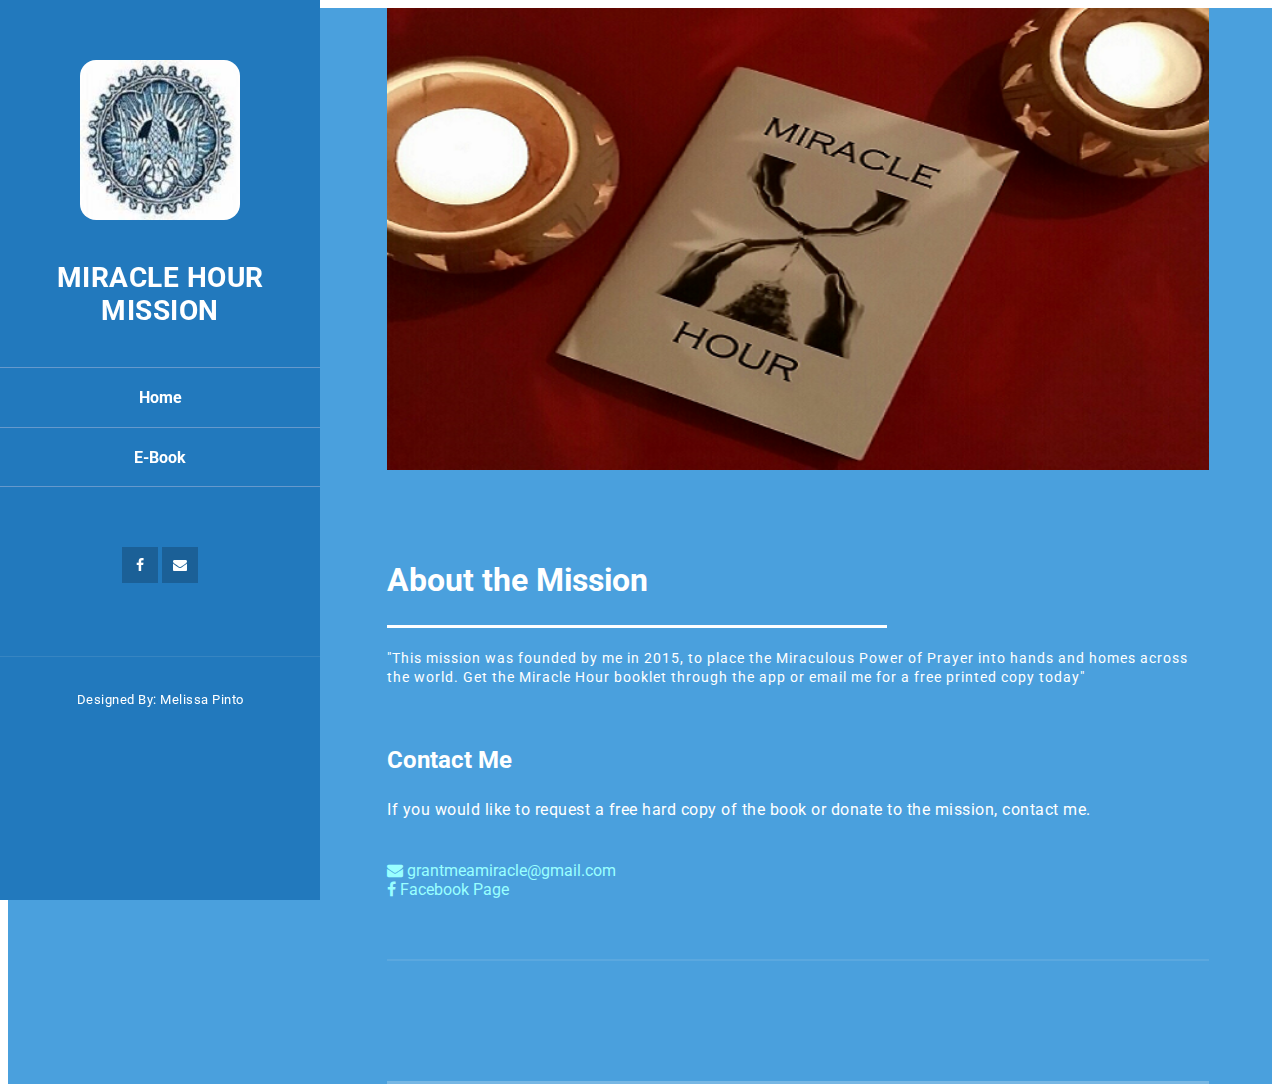
==== index.html @ 5d08517c "Add files via upload" ====
<!DOCTYPE html>
<html lang="en">
  <head>
    <meta charset="utf-8" />
    <meta name="viewport" content="width=device-width, initial-scale=1, shrink-to-fit=no" />
    <title >Miracle Hour Mission</title>
    <meta name="description" content="" />
    <meta name="author" content="Tooplate" />
    <link href="assets/images/favicon.jpg" rel="icon"> 
    <link rel="apple-touch-icon" sizes="180x180" href="assets/images/favicon.jpg">
    
    <!-- Additional CSS Files -->
    <link href="https://fonts.googleapis.com/css?family=Lato:100,300,400,700,900" rel="stylesheet" />
    <link rel="stylesheet" href="assets/css/fontawesome.css" />
    <link rel="stylesheet" href="assets/css/main.css" />

  </head>
<!--
Tooplate 2116 Blugoon
https://www.tooplate.com/view/2116-blugoon
-->
  <body>
    <div id="page-wraper">
      <!-- Sidebar Menu -->
      <div class="responsive-nav">
        <i class="fa fa-bars" id="menu-toggle"></i>
        <div id="menu" class="menu">
          <i class="fa fa-times" id="menu-close"></i>
          <div class="container">
            <div class="image">
              <a href="#"><img src="assets/images/favicon.jpg" alt="Blugoon by Tooplate" /></a>
            </div>
            <div class="author-content">
              <h4>Miracle Hour Mission</h4>
              
            </div>
            <nav class="main-nav" role="navigation">
              <ul class="main-menu">
                <li><a href="index.html">Home</a></li>
                <li><a href="book.html">E-Book</a></li>
              </ul>
            </nav>
            <div class="social-network">
              <ul class="soial-icons">
                <li>
                  <a href="mailto:grantmeamiracle@gmail.com"><i class="fa fa-facebook"></i></a>
                </li>
        
                <li>
                  <a href="https://www.facebook.com/grantMEaMIRACLE"><i class="fa fa-envelope"></i></a>
                </li>
              </ul>
            </div>
            <div class="copyright-text">
              <p>Designed By: Melissa Pinto</p>
            </div>
          </div>
        </div>
      </div>

      <section class="section about-me" data-section="section1">
        <div class="container">
        <div class="top-header">
        	<img src="assets/images/cover.png" alt="aerobic girls" />
        </div>
          <div class="section-heading">
          
            <h2>About the Mission</h2>
            <div class="line-dec"></div>
            <span>
              "This mission was founded by me in 2015, to place the Miraculous Power of Prayer into hands and homes across the world.
              Get the Miracle Hour booklet through the app or email me for a free printed copy today"
              </span>
          </div>
          <div class="right-image-post">
            <div class="row">
 
              <div class="col-md-8">
                <div class="left-text">
      
                    <h2 class="tm-section-title mb-4">Contact Me</h2>
                    <p class="tm-intro-text6 mb-5">
                      If you would like to request a free hard copy of the book or donate to the mission, contact me.
                    </p><br>
                </div>
      
              </div>
            </div>
                  
                  
      
                      
                      <div class="contact-item">
                        <a rel="nofollow" href="mailto:grantmeamiracle@gmail.com" class="item-link">
                          <i class="fa fa-envelope mr-4"></i>
                            <span class="mb-0">grantmeamiracle@gmail.com</span>
                        </a>              
                      </div>
                      
                      <div class="contact-item">
                        <a rel="nofollow" href="https://www.facebook.com/grantMEaMIRACLE" class="item-link">
                          <i class="fa fa-facebook mr-4"></i>
                            <span class="mb-0">Facebook Page</span>
                        </a>              
                      </div>
              
             
            
    
    <!-- Scripts -->
    


    <script src="assets/js/custom.js"></script>
    <script>
      //according to loftblog tut
      $(".main-menu li:first").addClass("active");

      var showSection = function showSection(section, isAnimate) {
        var direction = section.replace(/#/, ""),
          reqSection = $(".section").filter(
            '[data-section="' + direction + '"]'
          ),
          reqSectionPos = reqSection.offset().top - 0;

        if (isAnimate) {
          $("body, html").animate(
            {
              scrollTop: reqSectionPos
            },
            800
          );
        } else {
          $("body, html").scrollTop(reqSectionPos);
        }
      };

      

      
    </script>
  </body>
</html>
---- assets/css/main.css ----
/*

Tooplate 2116 Blugoon

https://www.tooplate.com/view/2116-blugoon

*/

@import url(fontawesome.css);
@import url("https://fonts.googleapis.com/css?family=Roboto:100,300,400,700,900");
body {
    font-family: 'Roboto', sans-serif;
	overflow-x: hidden;
}

#page-wraper {
    background: #4AA0DD no-repeat center center fixed;
    -webkit-background-size: cover;
    -moz-background-size: cover;
    -o-background-size: cover;
    background-size: cover;
    width: 100%;
}


/* Basic */


input,
select,
textarea {
    outline: none;
}

a {
	color: #9FF;
    text-decoration: none;
}

a:hover {
	color: #FF0;
	text-decoration: none;
}

p {
	letter-spacing: 0.5px;
    line-height: 2em;
    color: #fff;
}

h4 {
    font-size: 28px;
    font-weight: 700;
    color: #fff;
    letter-spacing: 0.5px;
}

img {
    width: 100%;
    overflow: hidden;
}

ul {
    padding: 0;
    margin: 0;
    list-style: none;
}

ul li {
    display: inline-block;
}

html {
    -webkit-box-sizing: border-box;
    -moz-box-sizing: border-box;
    box-sizing: border-box;
}

*,
*:before,
*:after {
    -webkit-box-sizing: inherit;
    -moz-box-sizing: inherit;
    box-sizing: inherit;
}

.clearfix {
    zoom: 1;
}

.clearfix:before,
.clearfix:after {
    content: "";
    display: table;
}

.clearfix:after {
    clear: both;
}

.container {
    margin: 0 auto;
}

.top-header {
	margin: 0;
	padding: 0;
}

.main-nav {
    text-align: center;
}

.main-nav li:last-child a {
    border-bottom: 1px solid #69C;
}

.main-nav li {
    display: block;
}

.main-nav li a {
    height: 60px;
    line-height: 60px;
    display: inline-block;
    font-size: 16px;
    font-weight: 700;
    color: #fff;
    width: 100%;
    transition: all 0.5s;
    border-top: 1px solid #69C;
}

.main-nav li:hover a,
.main-nav li.active a {
    background: #fff;
    color: #2279BD;
}

/* Sidebar Menu */

.menu .image {
    margin-top: 50px;
}

.menu .image img {
    width: 160px;
    height: 160px;
    border-radius: 10%;
    text-align: center;
}

.menu .author-content {
    margin: 20px 0px 40px 0px;
}

.menu .author-content h4 {
    margin-bottom: 0px;
	text-transform: uppercase;
}

.menu .author-content span {
    font-size: 12px;
    text-transform: uppercase;
    color: #fff;
}

.menu .social-network {
    margin-top: 60px;
}

.menu .social-network ul li {
    margin: 0 3px;
}

.menu .social-network ul li a {
    width: 40px;
    height: 40px;
    display: inline-block;
    text-align: center;
    line-height: 40px;
    background-color: rgba(0, 0, 0, 0.2);
    color: #fff;
    font-size: 14px;
    transition: all 0.5s;
}

.menu .social-network ul li a:hover {
    background-color: #fff;
    color: #2279BD;
}

.menu .copyright-text {
    position: relative;
    margin-top: 60px;
}

.menu .copyright-text p {
    border-top: 1px solid rgba(250, 250, 250, 0.1);
    display: inline-block;
    width: 100%;
    padding-left: 30px;
    padding-right: 30px;
    padding-top: 30px;
    font-size: 13px;
}

.menu:before,
.menu:after {
    content: "";
    display: table;
}

.menu:after {
    clear: both;
}

.menu a {
    text-decoration: none;
    color: inherit;
}

.menu {
    text-align: center;
}

.menu::-webkit-scrollbar {
    display: none;
}

.menu {
    left: 8%;

  -webkit-overflow-scrolling: touch;
  background-color: #2279BD;
  box-sizing: border-box;
  height: 100vh;  
  max-height: 100vh !important;
  max-width: 80vw !important;
  min-width: 45px !important;
  outline: none;
  overflow-x: hidden !important;
  overflow-y: auto !important;
  padding: 0;
  position: fixed !important;
  top: calc(0px);  
  width: 22%;
  will-change: transform;
  z-index: 9999 !important;
}

.menu-toggle {
  color: #fff;
  cursor: pointer;
  font-size: 25px;
  position: fixed;
  right: 25px;
  top: 25px;
}

#menu-toggle {
    z-index: 999;
    cursor: pointer;
    position: fixed;
    top: 0;
    left: 0;
    color: #2279BD;
    background-color: #fff;
    width: 66px;
    height: 66px;
	line-height: 66px;
    text-align: center;
    display: inline-block;
	font-size: 1.3em;
}

.menu-close {
  cursor: pointer;
}

#menu-close {
    cursor: pointer;
    text-align: right;
    color: #2279BD;
    background-color: #fff;
    width: 100%;
    height: 66px;
    text-align: center;
    display: inline-block;
    line-height: 66px;
	font-size: 1.3em;
}


/* Section */

.section {
    color: #fff;
    width: 55%;
    right: 10%;
    left: 35%;
    position: relative;
    min-height: 100vh;
    padding-bottom: 60px;
    border-bottom: 3px solid rgba(250, 250, 250, 0.25);
}

.section-heading {
    text-align: left;
    padding: 60px 0 40px 0;
}

.section-heading h2 {
    font-size: 32px;
    font-weight: 700;
    color: #fff;
}

.section-heading .line-dec {
    max-width: 500px;
    height: 3px;
    background-color: #fff;
    margin: 20px 0;
}

.section-heading span {
    margin-top: 5px;
    font-size: 14px;
    color: #fff;
    letter-spacing: 1px;
}

/* Buttons */


  .item-link {
    
    align-items: left;
  }

 

.white-button a {
    display: inline-block;
    padding: 12px 22px;
    background-color: #fff;
    color: #2279BD;
    font-size: 14px;
    font-weight: 800;
    letter-spacing: 0.5px;
    text-transform: uppercase;
    transition: all 0.5s;
}

.white-button a:hover {
    background-color: #2279BD;
    color: #fff;
}

button {
    display: inline-block;
    padding: 12px 22px;
    background-color: #fff;
    color: #2279BD;
    font-size: 14px;
    font-weight: 800;
    letter-spacing: 0.5px;
    text-transform: uppercase;
    transition: all 0.5s;
    border: none;
    outline: none;
    cursor: pointer;
}

button:hover {
    outline: none;
    background-color: #2279BD;
    color: #fff;
}


/* Left & Right Post */

.right-image-post {
    margin-bottom: 60px;
    padding-bottom: 60px;
    border-bottom: 2px solid rgba(250, 250, 250, 0.1);
}

.left-image img,
.right-image img {
    border-radius: 5px;
}

.right-image-post h4,
.left-image-post h4 {
    margin-top: 0px;
}

.right-image-post p,
.left-image-post p {
    margin-top: 20px;
}

.right-image-post .white-button,
.left-image-post .white-button {
    margin-top: 30px;
}


/* Services */

.my-services .col-md-6 {
    padding-left: 5px;
    padding-right: 5px;
}

.service-item {
    margin-bottom: 10px;
    padding: 50px;
    background-color: rgba(250, 250, 250, 0.1);
    transition: all 0.5s;
}

.service-item h4 {
    transition: all 0.5s;
}

.service-item p {
    transition: all 0.5s;
}

.service-item:hover {
    background-color: rgba(250, 250, 250, 1);
}

.service-item:hover h4 {
    color: #1e1e1e;
}

.service-item:hover p {
    color: #4a4a4a;
}

.service-item .service-icon {
    width: 70px;
    height: 70px;
    display: inline-block;
    margin-bottom: 30px;
    background-size: cover;
    background-repeat: no-repeat;
    transition: all 0.5s;
}

.service-item .fa {
	font-size: 72px;
	padding: 20px 0;
	transition: all 0.5s;
}
.service-item:hover .fa {
	color: #000;
}


/* My Work */


.isotope-wrapper {
    position: relative;
    width: 100%;
    margin: auto;
}

.isotope-toolbar input[type="radio"] {
    display: none;
}

.isotope-toolbar span {
    text-transform: capitalize;
    display: inline-block;
    margin-right: 25px;
    padding-bottom: 3px;
    font-size: 18px;
    font-weight: 700;
    border-bottom: 2px solid transparent;
    transform: ease-in-out 0.5s;
    cursor: pointer;
}

.isotope-toolbar input[type="radio"]:checked + span {
    color: #2279BD;
    border-bottom: 2px solid #2279BD;
}

.isotope-box {
    position: relative;
    width: 100%;
}

.isotope-toolbar {
    text-align: center;
    margin: 10px;
}

.isotope-toolbar p {
    border-top: 1px solid #fff;
    padding-top: 15px;
}

.isotope-toolbar a {
    color: #fff;
}

.isotope-item {
    position: relative;
    width: 31%;
    margin: 1%;
}

.isotope-item img {
    top: 0;
    left: 0;
    width: 100%;
    height: 100%;
    border-radius: 5px;
}

.lazyload {
    background: #f7f7f7;
}

.lazyloading {
    background: #f7f7f7 url(//afarkas.github.io/lazysizes/assets/imgs/loader.gif) no-repeat center;
    min-height: 60px;
}

figure.snip1321 {
  overflow: hidden;
  text-align: center;
  -webkit-perspective: 50em;
  perspective: 50em;
}
figure.snip1321 * {
  -webkit-box-sizing: padding-box;
  box-sizing: padding-box;
  -webkit-transition: all 0.2s ease-out;
  transition: all 0.2s ease-out;
}
figure.snip1321 figcaption {
  top: 50%;
  left: 20px;
  right: 20px;
  position: absolute;
  opacity: 0;
  z-index: 1;
}
figure.snip1321 h4 {
    margin-top: 15px;
  margin-bottom: 5px;
  color: #232323;
}
figure.snip1321 span {
    font-size: 14px;
    font-style: italic;
    display: block;
    color: #7a7a7a;
}
figure.snip1321 i {
  position: relative!important;
  font-size: 18px;
  background-color: #2279BD;
  width: 40px;
  height: 40px;
  display: inline-block;
  text-align: center;
  line-height: 40px;
  border-radius: 5px;
  color: #fff;
}
figure.snip1321:after {
  background-color: #ffffff;
  position: absolute;
  content: "";
  display: block;
  top: 20px;
  left: 20px;
  right: 20px;
  bottom: 20px;
  -webkit-transition: all 0.4s ease-in-out;
  transition: all 0.4s ease-in-out;
  -webkit-transform: rotateX(-90deg);
  transform: rotateX(-90deg);
  -webkit-transform-origin: 50% 50%;
  -ms-transform-origin: 50% 50%;
  transform-origin: 50% 50%;
  opacity: 0;
}
figure.snip1321 a {
  left: 0;
  right: 0;
  top: 0;
  bottom: 0;
  z-index: 1;
}
figure.snip1321:hover figcaption,
figure.snip1321.hover figcaption {
  -webkit-transform: translateY(-50%);
  transform: translateY(-50%);
  opacity: 1;
  -webkit-transition-delay: 0.2s;
  transition-delay: 0.2s;
}
figure.snip1321:hover:after,
figure.snip1321.hover:after {
  -webkit-transform: rotateX(0);
  transform: rotateX(0);
  opacity: 0.9;
}


/* Contact */

section.contact-me {
    border-bottom: none;
}

#contact input {
    background-color: rgba(250,250,250,0.1);
    border: 1px solid rgba(250,250,250,1);
    border-radius: 0px;
    margin-bottom: 30px;
    color: #fff;
    font-size: 14px;
    height: 50px;
    width: 100%;
    padding-left: 15px;
}

#contact input:focus {
    outline: none;
    box-shadow: none;
	color: #fff;
}

#contact textarea {
    background-color: rgba(250,250,250,0.1);
    border: 1px solid rgba(250,250,250,1);
    border-radius: 0px;
    margin-bottom: 30px;
    color: #fff;
    font-size: 14px;
    height: 180px;
    max-height: 220px;
    line-height: 40px;
    width: 100%;
    padding-left: 15px;
}

#contact textarea:focus {
    outline: none;
    box-shadow: none;
}

#contact {
    text-align: center;
}

.form-control::placeholder { /* Chrome, Firefox, Opera, Safari 10.1+ */
  color: #FFF;
  opacity: 0.6; /* Firefox */
}

.form-control:-ms-input-placeholder { /* Internet Explorer 10-11 */
  color: #FFF;
}

.form-control::-ms-input-placeholder { /* Microsoft Edge */
  color: #FFF;
}

@media screen and (max-width: 1680px) {
    .menu {
        left: 4%;
    }

    .section {
        color: #fff;
        width: 65%;
        right: 5%;
        left: 30%;
    }
}

@media screen and (max-width: 1680px) and (min-width: 846px) { 
    .menu .social-network ul li a {
        width: 36px;
        height: 36px;
        line-height: 36px;
    }

    .menu .social-network ul li {
        margin: 0;
    }

    .menu .image {
        margin-top: 60px;
    }
}

@media screen and (max-width: 1280px) {
    .menu {
        left: 0%;
    }

    .right-image-post h4,
    .left-image-post h4 {
        margin-top: 0px;
    }

    .right-image-post p,
    .left-image-post p {
        margin-top: 15px;
    }

    .right-image-post .white-button,
    .left-image-post .white-button {
        margin-top: 25px;
    }

}

.menu .container {
    padding-left: 0;
    padding-right: 0;
}

@media screen and (max-width: 1280px) and (min-width: 846px) {
    .menu {
        width: 25%;
    }
}

#menu-toggle,
#menu-close {
    display: none;
}  

@media screen and (max-width: 845px) {        
    #menu-toggle,
    #menu-close {
        display: inline-block;
    }    

    .menu {        
        width: 320px;
        -webkit-transform: translateX(-100%) !important;
        transform: translateX(-100%) !important;
        transition: -webkit-transform 233ms cubic-bezier(0, 0, 0.21, 1);
        transition: transform 233ms cubic-bezier(0, 0, 0.21, 1);
        transition: transform 233ms cubic-bezier(0, 0, 0.21, 1), -webkit-transform 233ms cubic-bezier(0, 0, 0.21, 1);
    }

    .menu .image {
        margin-top: 40px;        
    }

    .menu .image img {
        width: 120px;
        height: 120px;
    }

    .menu .author-content {
        margin: 20px 0px 40px 0px;
    }

    .menu .container {
        padding-left: 15px;
        padding-right: 15px;
    }

    .menu.open {
        display: inline-block;
        -webkit-transform: translateX(0) !important;
                transform: translateX(0) !important;
    }

    .responsive-nav {
        display: inline-block;
    }
    .section {
        width: 94%;
        right: 3%;
        left: 3%;
    }
    .isotope-item {
        width: 94%;
        margin: 3%;
    }
    .left-image-post img {
        margin-bottom: 30px;
    }
    .right-image-post img {
        margin-top: 30px;
    }
    .isotope-item {
        border-bottom: none;
        text-align: center;
    }
    .isotope-toolbar {
        margin-bottom: 20px;
    }
}
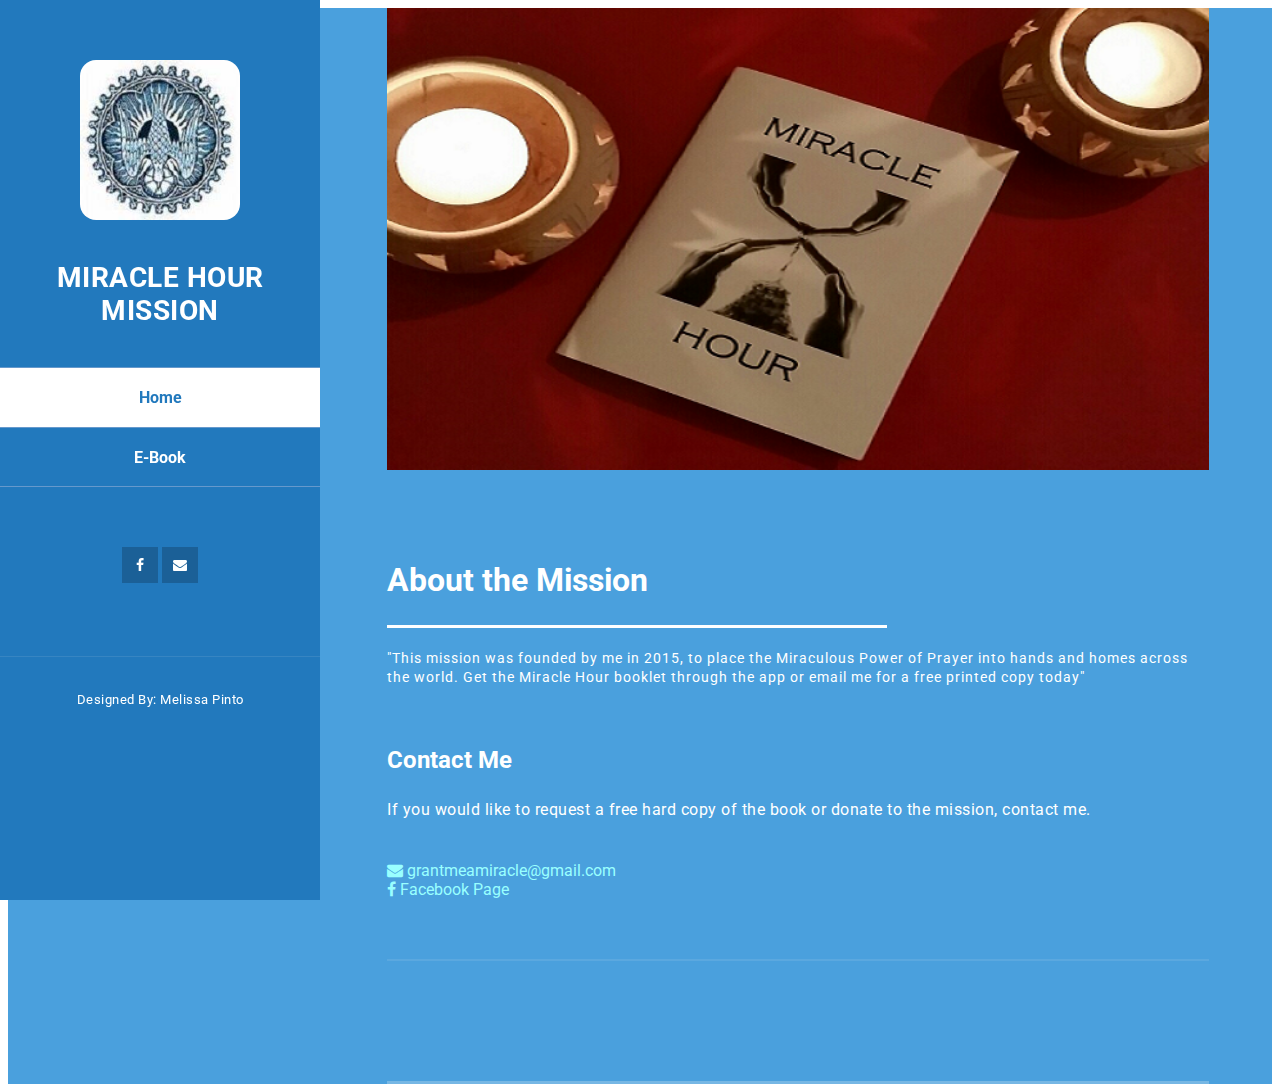
==== commit f9b0eaa2: "Update index.html" ====
--- a/index.html
+++ b/index.html
@@ -110,7 +110,7 @@
     <!-- Scripts -->
     
 
-
+<script src="assets/js/jquery.min.js"></script>
     <script src="assets/js/custom.js"></script>
     <script>
       //according to loftblog tut
@@ -140,4 +140,4 @@
       
     </script>
   </body>
-</html>+</html>
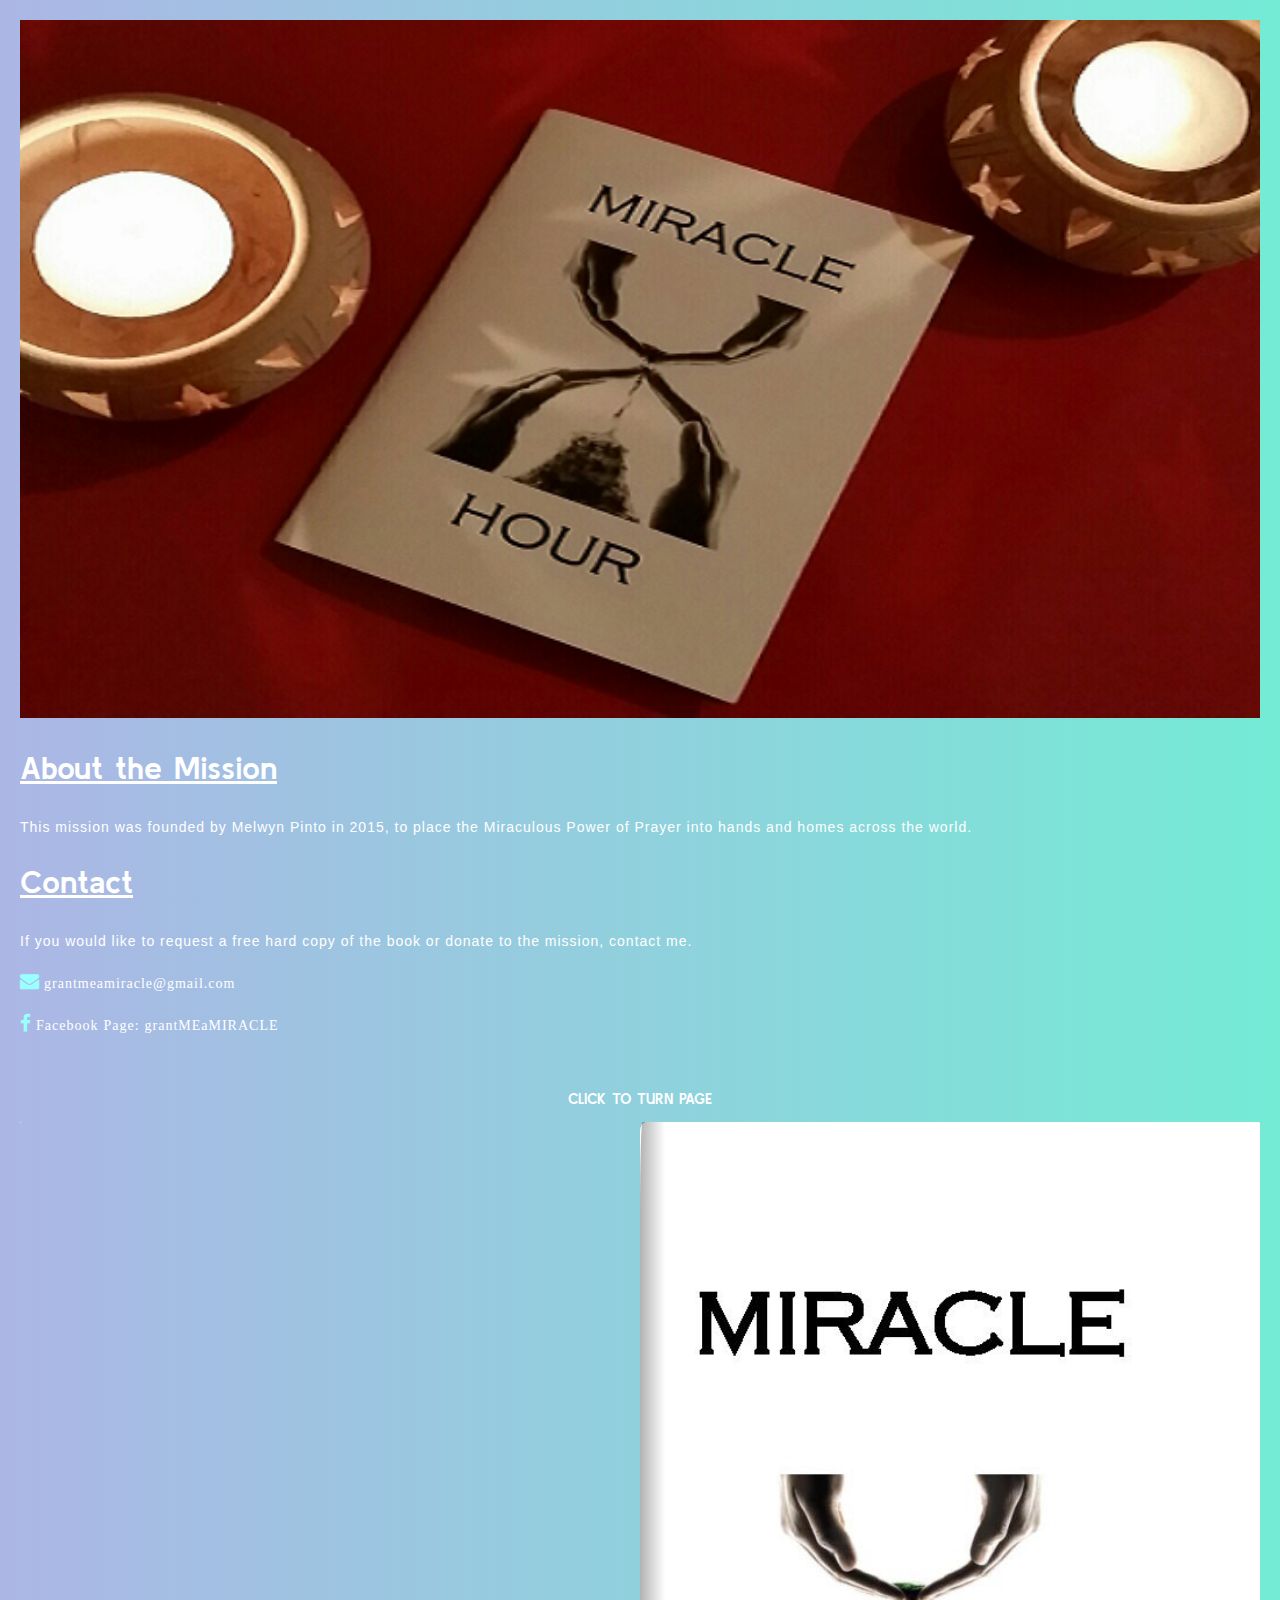
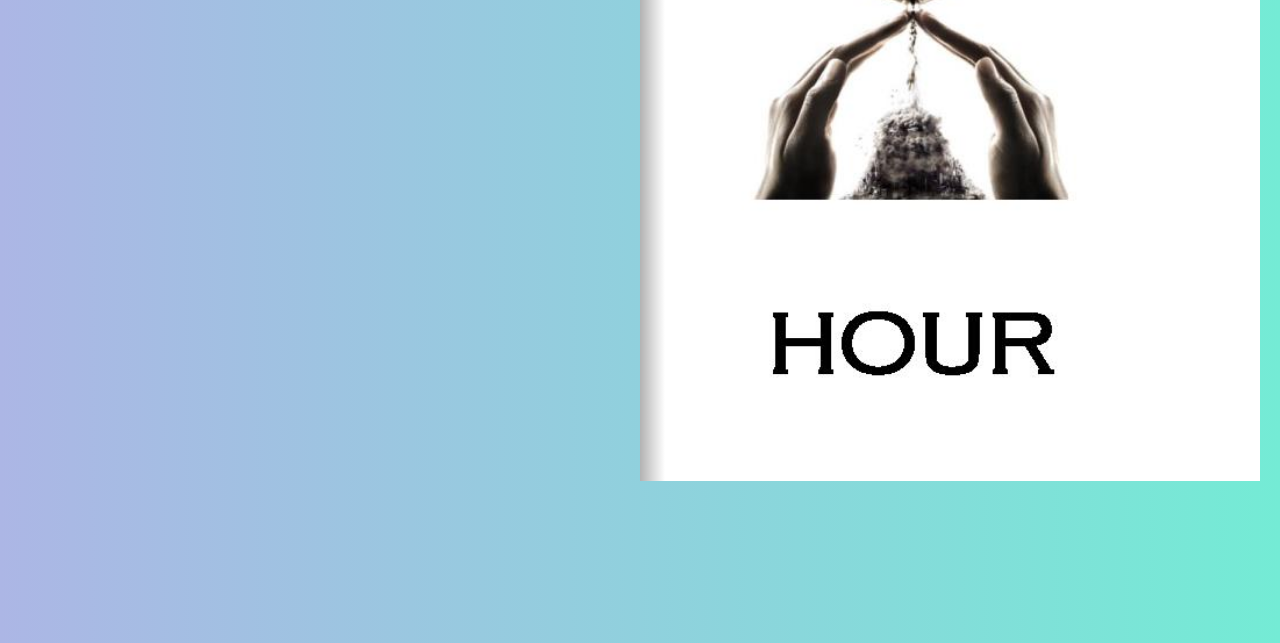
==== commit 329567ed: "Rename book.html to index.html" ====
--- a/index.html
+++ b/index.html
@@ -1,116 +1,164 @@
 <!DOCTYPE html>
 <html lang="en">
   <head>
-    <meta charset="utf-8" />
-    <meta name="viewport" content="width=device-width, initial-scale=1, shrink-to-fit=no" />
-    <title >Miracle Hour Mission</title>
-    <meta name="description" content="" />
-    <meta name="author" content="Tooplate" />
+    <meta charset="UTF-8" />
+    <meta name="viewport" content="width=device-width, initial-scale=1.0" />
+    <meta http-equiv="X-UA-Compatible" content="ie=edge" />
+    <title>Miracle Hour Mission</title>
+    <link rel="stylesheet" href="assets/css/book.css" />
     <link href="assets/images/favicon.jpg" rel="icon"> 
     <link rel="apple-touch-icon" sizes="180x180" href="assets/images/favicon.jpg">
-    
+    <!-- Bootstrap core CSS -->
+    <link href="vendor/bootstrap/css/bootstrap.min.css" rel="stylesheet" />
     <!-- Additional CSS Files -->
     <link href="https://fonts.googleapis.com/css?family=Lato:100,300,400,700,900" rel="stylesheet" />
     <link rel="stylesheet" href="assets/css/fontawesome.css" />
-    <link rel="stylesheet" href="assets/css/main.css" />
 
+
+    <style>
+      html, body {
+        width: 100%;
+        height: 100%;
+        scroll-behavior: smooth;
+      }
+
+     
+
+
+      #container2 {
+        position: absolute;
+        top: 10%;
+        left: 30%;
+        width: 50%;
+        bottom: 10%;
+        text-align: center;
+        
+      }
+
+      #container {
+        padding-top: 20px;
+        position: absolute;
+        top: 20%;
+        left: 30%;
+        bottom: 20%;
+        width: 100%;
+        height: 100%;
+        padding-right: 150px;
+      
+      }
+
+      #magazine{
+        padding-left: 20px;
+        padding-right: 20px;
+      }
+
+    </style>
   </head>
-<!--
-Tooplate 2116 Blugoon
-https://www.tooplate.com/view/2116-blugoon
--->
-  <body>
-    <div id="page-wraper">
-      <!-- Sidebar Menu -->
-      <div class="responsive-nav">
-        <i class="fa fa-bars" id="menu-toggle"></i>
-        <div id="menu" class="menu">
-          <i class="fa fa-times" id="menu-close"></i>
-          <div class="container">
-            <div class="image">
-              <a href="#"><img src="assets/images/favicon.jpg" alt="Blugoon by Tooplate" /></a>
-            </div>
-            <div class="author-content">
-              <h4>Miracle Hour Mission</h4>
+  <body>    
+    <!-- Hero section -->
+    <section id="Book" class="text-white tm-font-big tm-parallax">
+
+      <div class="row top-header">
+        <img class = "header-image" src="assets/images/cover.png" alt="MHM" />
+      
+        <div class="section-heading">
+        
+          <u><h2>About the Mission</h2></u>
+          <span>
+            This mission was founded by Melwyn Pinto in 2015, to place the Miraculous Power of Prayer into hands and homes across the world.
+            </span>
+        
+    
+          <div class="row">
+
+              <div class="left-text">
+    
+                  <u><h2>Contact</h2></u>
+                  <span class="tm-intro-text6 mb-5">
+                    If you would like to request a free hard copy of the book or donate to the mission, contact me.
+                  </span>
+
+              </div>
+
+             
+
+                <div class="row">
+
+                  <div class="contact-item">
+                    <a class="fa fa-envelope" rel="nofollow" href="mailto:grantmeamiracle@gmail.com" class="item-link">
+                        <span class="mb-0">grantmeamiracle@gmail.com</span>
+                    </a>              
+                  </div>
+                  
+                  <div class="contact-item">
+                    <a class="fa fa-facebook" rel="nofollow" href="https://www.facebook.com/grantMEaMIRACLE" class="item-link">
+                        <span class="mb-0">Facebook Page: grantMEaMIRACLE</span>
+                    </a>              
+                  </div>
               
-            </div>
-            <nav class="main-nav" role="navigation">
-              <ul class="main-menu">
-                <li><a href="index.html">Home</a></li>
-                <li><a href="book.html">E-Book</a></li>
-              </ul>
-            </nav>
-            <div class="social-network">
-              <ul class="soial-icons">
-                <li>
-                  <a href="mailto:grantmeamiracle@gmail.com"><i class="fa fa-facebook"></i></a>
-                </li>
-        
-                <li>
-                  <a href="https://www.facebook.com/grantMEaMIRACLE"><i class="fa fa-envelope"></i></a>
-                </li>
-              </ul>
-            </div>
-            <div class="copyright-text">
-              <p>Designed By: Melissa Pinto</p>
+              </div>
             </div>
           </div>
+      </div>
+      <div id="row container2"> 
+        <h3 class="tm-text-primary">Click to turn page</h3>
         </div>
+  
+      <div id="row container">
+        <div id="magazine">
+        </div>
+        
+
       </div>
+  
+    <script src="assets/js/page-flip.js"></script>
 
-      <section class="section about-me" data-section="section1">
-        <div class="container">
-        <div class="top-header">
-        	<img src="assets/images/cover.png" alt="aerobic girls" />
-        </div>
-          <div class="section-heading">
-          
-            <h2>About the Mission</h2>
-            <div class="line-dec"></div>
-            <span>
-              "This mission was founded by me in 2015, to place the Miraculous Power of Prayer into hands and homes across the world.
-              Get the Miracle Hour booklet through the app or email me for a free printed copy today"
-              </span>
-          </div>
-          <div class="right-image-post">
-            <div class="row">
+    <div class="container"> 
+    <script>
+      new Pageflip('#magazine', [
+        'assets/pages/Miracle Hour BOOKLET SMALL - Copy-page-001.jpg',
+        'assets/pages/Miracle Hour BOOKLET SMALL - Copy-page-002.jpg',
+        'assets/pages/Miracle Hour BOOKLET SMALL - Copy-page-003.jpg',
+        'assets/pages/Miracle Hour BOOKLET SMALL - Copy-page-004.jpg',
+        'assets/pages/Miracle Hour BOOKLET SMALL - Copy-page-005.jpg',
+        'assets/pages/Miracle Hour BOOKLET SMALL - Copy-page-006.jpg',
+        'assets/pages/Miracle Hour BOOKLET SMALL - Copy-page-007.jpg',
+        'assets/pages/Miracle Hour BOOKLET SMALL - Copy-page-008.jpg',
+        'assets/pages/Miracle Hour BOOKLET SMALL - Copy-page-009.jpg',
+        'assets/pages/Miracle Hour BOOKLET SMALL - Copy-page-010.jpg',
+        'assets/pages/Miracle Hour BOOKLET SMALL - Copy-page-011.jpg',
+        'assets/pages/Miracle Hour BOOKLET SMALL - Copy-page-012.jpg',
+        'assets/pages/Miracle Hour BOOKLET SMALL - Copy-page-013.jpg',
+        'assets/pages/Miracle Hour BOOKLET SMALL - Copy-page-014.jpg',
+        'assets/pages/Miracle Hour BOOKLET SMALL - Copy-page-015.jpg',
+        'assets/pages/Miracle Hour BOOKLET SMALL - Copy-page-016.jpg',
+        'assets/pages/Miracle Hour BOOKLET SMALL - Copy-page-017.jpg',
+        'assets/pages/Miracle Hour BOOKLET SMALL - Copy-page-018.jpg',
+        'assets/pages/Miracle Hour BOOKLET SMALL - Copy-page-019.jpg',
+        'assets/pages/Miracle Hour BOOKLET SMALL - Copy-page-020.jpg',
+        'assets/pages/Miracle Hour BOOKLET SMALL - Copy-page-021.jpg',
+        'assets/pages/Miracle Hour BOOKLET SMALL - Copy-page-022.jpg',
+        'assets/pages/Miracle Hour BOOKLET SMALL - Copy-page-023.jpg',
+        'assets/pages/Miracle Hour BOOKLET SMALL - Copy-page-024.jpg',
+        'assets/pages/Miracle Hour BOOKLET SMALL - Copy-page-025.jpg',
+        'assets/pages/Miracle Hour BOOKLET SMALL - Copy-page-026.jpg',
+        'assets/pages/Miracle Hour BOOKLET SMALL - Copy-page-027.jpg',
+        'assets/pages/Miracle Hour BOOKLET SMALL - Copy-page-028.jpg',
+        'assets/pages/Miracle Hour BOOKLET SMALL - Copy-page-029.jpg',
+        'assets/pages/Miracle Hour BOOKLET SMALL - Copy-page-030.jpg',
+        'assets/pages/Miracle Hour BOOKLET SMALL - Copy-page-031.jpg',
+        'assets/pages/Miracle Hour BOOKLET SMALL - Copy-page-032.jpg'
+
+
+
+      
+      ]);
+    </script>
+    </div>
+ </section>
+ <script src="assets/js/jquery.min.js"></script>
  
-              <div class="col-md-8">
-                <div class="left-text">
-      
-                    <h2 class="tm-section-title mb-4">Contact Me</h2>
-                    <p class="tm-intro-text6 mb-5">
-                      If you would like to request a free hard copy of the book or donate to the mission, contact me.
-                    </p><br>
-                </div>
-      
-              </div>
-            </div>
-                  
-                  
-      
-                      
-                      <div class="contact-item">
-                        <a rel="nofollow" href="mailto:grantmeamiracle@gmail.com" class="item-link">
-                          <i class="fa fa-envelope mr-4"></i>
-                            <span class="mb-0">grantmeamiracle@gmail.com</span>
-                        </a>              
-                      </div>
-                      
-                      <div class="contact-item">
-                        <a rel="nofollow" href="https://www.facebook.com/grantMEaMIRACLE" class="item-link">
-                          <i class="fa fa-facebook mr-4"></i>
-                            <span class="mb-0">Facebook Page</span>
-                        </a>              
-                      </div>
-              
-             
-            
-    
-    <!-- Scripts -->
-    
 
-<script src="assets/js/jquery.min.js"></script>
     <script src="assets/js/custom.js"></script>
     <script>
       //according to loftblog tut
@@ -135,9 +183,7 @@
         }
       };
 
-      
-
-      
+    
     </script>
   </body>
 </html>
--- a/assets/css/book.css
+++ b/assets/css/book.css
@@ -0,0 +1,466 @@
+@import url("https://fonts.googleapis.com/css?family=Marck Script:100,300,400,500,700,900");
+@import url("https://fonts.googleapis.com/css?family=Kulim Park:100,300,400,500,700,900");
+@import url("https://fonts.googleapis.com/css?family=Alfa Slab One:100,300,400,500,700,900");
+
+
+body {
+	font-family: "Railway", sans-serif;
+	font-size: 1.2em;
+  color: #707070;
+  margin: 0;
+  padding: 0;
+  overflow-x: hidden;
+  background: #74ebd5;  /* fallback for old browsers */
+        background: -webkit-linear-gradient(to right, #ACB6E5, #74ebd5);  /* Chrome 10-25, Safari 5.1-6 */
+        background: linear-gradient(to right, #ACB6E5, #74ebd5); /* W3C, IE 10+/ Edge, Firefox 16+, Chrome 26+, Opera 12+, Safari 7+ */
+}
+
+a {
+	color: #9FF;
+  text-decoration: none;
+  
+}
+
+u{
+  color: white;
+  font-style: bold;
+  font-size: 20px;
+  font-family: "Kulim Park";
+}
+
+
+.tm-text-primary{
+  padding-top: 40px;
+  text-align: center;
+  color: white;
+  text-transform: uppercase;
+  font-size: 15px;
+  font-family: "Kulim Park";
+    
+}
+
+@media (min-width: 200px) {
+  .tm-intro-text-container {
+    padding-top: 40px;
+    padding-bottom: 40px;
+    margin-left: 100px;
+    margin-right: 100px;
+    text-align: center;
+    color: black;
+    
+    
+    /*background-image: url(../img/newsplash.gif);
+    border: 10px solid #ff0054;*/
+    
+   
+  }
+
+  .tm-content-box2 {  
+    padding-top: 100px;
+    padding-bottom: 60px;
+    
+   
+  }
+
+  .tm-content-box3 {  
+    
+    position: center;
+    padding-bottom: 60px;
+    margin-left: 200px;
+    margin-right: 200px;
+  }
+
+  * {
+    box-sizing: border-box;
+  }
+
+  
+/* Section */
+.top-header {
+  padding-top: 20px;
+	padding-left: 20px;
+  padding-right: 20px;
+}
+.header-image{
+  width:100%;
+}
+.contact-item{
+  padding-top: 20px;
+}
+.contact-list{
+  float: left;
+}
+.facebook-page{
+  padding-top: 20px;
+  float: right;
+}
+.col-xs-6{
+  width: 50%;
+}
+@media (min-width: 1200px) {
+  .contact-container {
+    margin-left: auto;
+    margin-right: auto;
+    padding-bottom: 40px;
+  
+  }
+  }
+.section {
+  color: #fff;
+  width: 55%;
+  right: 10%;
+  left: 35%;
+  position: relative;
+  min-height: 100vh;
+  padding-bottom: 60px;
+  border-bottom: 3px solid rgba(250, 250, 250, 0.25);
+}
+
+.section-heading {
+  text-align: left;
+}
+
+.section-heading h2 {
+  font-size: 32px;
+  font-weight: 700;
+  color: #fff;
+}
+
+.section-heading .line-dec {
+  max-width: 500px;
+  height: 3px;
+  background-color: #fff;
+  margin: 20px 0;
+}
+
+.section-heading span {
+  margin-top: 5px;
+  font-size: 14px;
+  color: #fff;
+  letter-spacing: 1px;
+}
+
+
+/* Hero */
+
+#Home {
+	
+  min-height: 50px;
+  max-height: 50px;
+  position: relative;
+  min-height: 375px;
+  width: 100%;
+  
+}
+
+
+@media (min-height: 1920px) and (min-width: 1920px) {
+  #Home {
+    background-size: cover;
+  
+  }
+}
+
+
+
+
+
+
+@media (min-width: 200px) {
+  
+  .navbar-expand-md .navbar-nav .nav-link {
+    padding-right: 30px;
+    padding-left: 30px;
+  }
+}
+
+@media (min-width: 1200px) {
+  .container {
+    max-width: 1275px;
+    
+   
+    
+  }
+
+  
+}
+
+
+#page-flip {
+  width: 100%;
+  display: inline-block;
+  position: relative;
+}
+
+#page-flip:after {
+  padding-top: 90%;
+  display: block;
+  content: '';
+}
+
+.pages-container {
+  position: absolute;
+  width: 100%;
+  height: 100%;
+  
+ 
+  
+}
+
+.page-left, .page-right {
+  position: absolute;
+  width: 50%;
+  height: 86%;
+  background-color: transparent;
+  background-repeat: no-repeat;
+  background-size: cover;
+}
+
+.page-left {
+  background-position: left center;
+  border-top-right-radius: 1%;
+  left: 0%;
+}
+
+.page-right {
+  background-position: right center;
+  border-top-left-radius: 1%;
+  right: 0%;
+}
+
+.page-left .page-middle, .page-right .page-middle {
+  width: 4%;
+  height: 100%;
+}
+
+.page-left .page-middle {
+  float: right;
+  background: linear-gradient(to left,  rgba(0,0,0,0.2) 0%,rgba(0,0,0,0) 100%);
+  border-top-right-radius: 10%;
+}
+
+.page-right .page-middle {
+  float: left;
+  background: linear-gradient(to right,  rgba(0,0,0,0.3) 0%,rgba(0,0,0,0) 100%);
+  border-top-left-radius: 10%;
+}
+
+.page-left .page-grabber, .page-right .page-grabber {
+  width: 95%;
+  height: 100%;
+  cursor: pointer;
+}
+
+.page-left .page-grabber {
+  float: left;
+}
+
+.page-right .page-grabber {
+  float: right;
+}
+
+.page-left .page-grabber .page-fold, .page-right .page-grabber .page-fold {
+  position: absolute;
+  width: 0%;
+  height: 0%;
+  transition: width 0.5s, height 0.5s;
+  border-bottom-width: 1px;
+  border-bottom-color: #dddddd;
+  border-bottom-style: solid;
+}
+
+.disable-click {
+  position: absolute;
+  width: 50%;
+  height: 86%;
+  background-color: transparent;
+  background-repeat: no-repeat;
+  background-size: cover;
+}
+
+.disable-click .page-middle {
+  display: none;
+}
+
+.disable-click .page-grabber {
+  cursor: default;
+}
+
+.disable-click .page-fold {
+  width: 0% !important;
+  height: 0% !important;
+}
+
+.reduce-to-left, .reduce-to-right {
+  z-index: 0;
+  width: 0%;
+}
+
+.reduce-to-left {
+  left: 50%;
+  background-position: right center !important;
+  transition: width 0.5s linear, left 0.5s linear;
+}
+
+.reduce-to-right {
+  right: 50%;
+  background-position: left center !important;
+  transition: width 0.5s linear, right 0.5s linear;
+}
+
+.page-left .page-fold {
+  left: 0;
+  border-right-width: 1px;
+  border-right-color: #dddddd;
+  border-right-style: solid;
+  box-shadow: 5px 5px 10px #dddddd;
+  background-image: linear-gradient(135deg, rgb(255, 255, 255) 0%, rgb(255, 255, 255) 50%, rgb(242, 242, 242) 51%, rgb(254, 254, 254) 100%);
+}
+
+.page-right .page-fold {
+  right: 0;
+  border-left-width: 1px;
+  border-left-color: #dddddd;
+  border-left-style: solid;
+  box-shadow: -5px 5px 10px #dddddd;
+  background-image: linear-gradient(45deg, rgb(254, 254, 254) 0%, rgb(242, 242, 242) 49%, rgb(255, 255, 255) 50%, rgb(255, 255, 255) 100%);
+}
+
+.page-grabber:hover .page-fold {
+  width: 4%;
+  height: 2.8%;
+}
+
+.hide-page-fold {
+  width: 0% !important;
+  height: 0% !important;
+}
+
+.next-page, .prev-page {
+  position: absolute;
+  height: 86%;
+  width: 0%;
+  background-color: transparent;
+  background-repeat: no-repeat;
+  background-size: cover;
+}
+
+.next-page {
+  right: 0%;
+  background-position: left center;
+}
+
+.prev-page {
+  left: 0%;
+  background-position: right center;
+}
+
+.turning-next-page, .turning-prev-page  {
+  width: 50%;
+  z-index: 1;
+}
+
+.turning-next-page {
+  right: 50%;
+  -webkit-box-shadow: -5px 1px 18px -2px rgba(0,0,0,0.5);
+  -moz-box-shadow: -5px 1px 18px -2px rgba(0,0,0,0.5);
+  box-shadow: -5px 1px 18px -2px rgba(0,0,0,0.5);
+
+  transition: width 0.5s linear, right 0.5s linear;
+}
+
+.turning-prev-page {
+  left: 50%;
+  -webkit-box-shadow: -5px -2px 18px 1px rgba(0,0,0,0.5);
+  -moz-box-shadow: -5px -2px 18px 1px rgba(0,0,0,0.5);
+  box-shadow: -5px -2px 18px 1px rgba(0,0,0,0.5);
+
+  transition: width 0.5s linear, left 0.5s linear;
+}
+
+.right-brightness, .left-brightness {
+  z-index: 2;
+}
+
+.right-brightness {
+  right: 0%;
+  background: linear-gradient(to right,  rgba(128,128,128,0) 0%,rgba(128,128,128,0.65) 100%);
+}
+
+.left-brightness {
+  left: 0%;
+  background: linear-gradient(to left,  rgba(128,128,128,0) 0%,rgba(128,128,128,0.65) 100%);
+}
+
+.turning-left, .turning-right {
+  position: absolute;
+  height: 86%;
+  width: 0%;
+  z-index: 2;
+}
+
+.turning-left {
+  right: 50%;
+  transition: right 0.5s linear;
+}
+
+.turning-right {
+  left: 50%;
+  transition: left 0.5s linear;
+}
+
+.hidden-left-page, .hidden-right-page {
+  z-index: 1;
+  position: absolute;
+  width: 0%;
+  height: 86%;
+  background-color: transparent;
+  background-repeat: no-repeat;
+  background-size: cover;
+}
+
+.hidden-left-page {
+  left: 0%;
+  background-position: left center;
+}
+
+.hidden-right-page {
+  right: 0%;
+  background-position: right center;
+}
+
+.show-hidden-left-page, .show-hidden-right-page {
+  width: 49.5%;
+  transition: width 0.5s linear;
+}
+
+.page-flip-loader {
+  width: 40px;
+  height: 40px;
+  background-color: #333;
+  display: block;
+  margin: 0 auto;
+  -webkit-animation: sk-rotateplane 1.2s infinite ease-in-out;
+  animation: sk-rotateplane 1.2s infinite ease-in-out;
+}
+
+@-webkit-keyframes sk-rotateplane {
+  0% { -webkit-transform: perspective(120px) }
+  50% { -webkit-transform: perspective(120px) rotateY(180deg) }
+  100% { -webkit-transform: perspective(120px) rotateY(180deg)  rotateX(180deg) }
+}
+
+@keyframes sk-rotateplane {
+  0% {
+    transform: perspective(120px) rotateX(0deg) rotateY(0deg);
+    -webkit-transform: perspective(120px) rotateX(0deg) rotateY(0deg)
+  } 50% {
+    transform: perspective(120px) rotateX(-180.1deg) rotateY(0deg);
+    -webkit-transform: perspective(120px) rotateX(-180.1deg) rotateY(0deg)
+  } 100% {
+    transform: perspective(120px) rotateX(-180deg) rotateY(-179.9deg);
+    -webkit-transform: perspective(120px) rotateX(-180deg) rotateY(-179.9deg);
+  }
+}
+
+}
